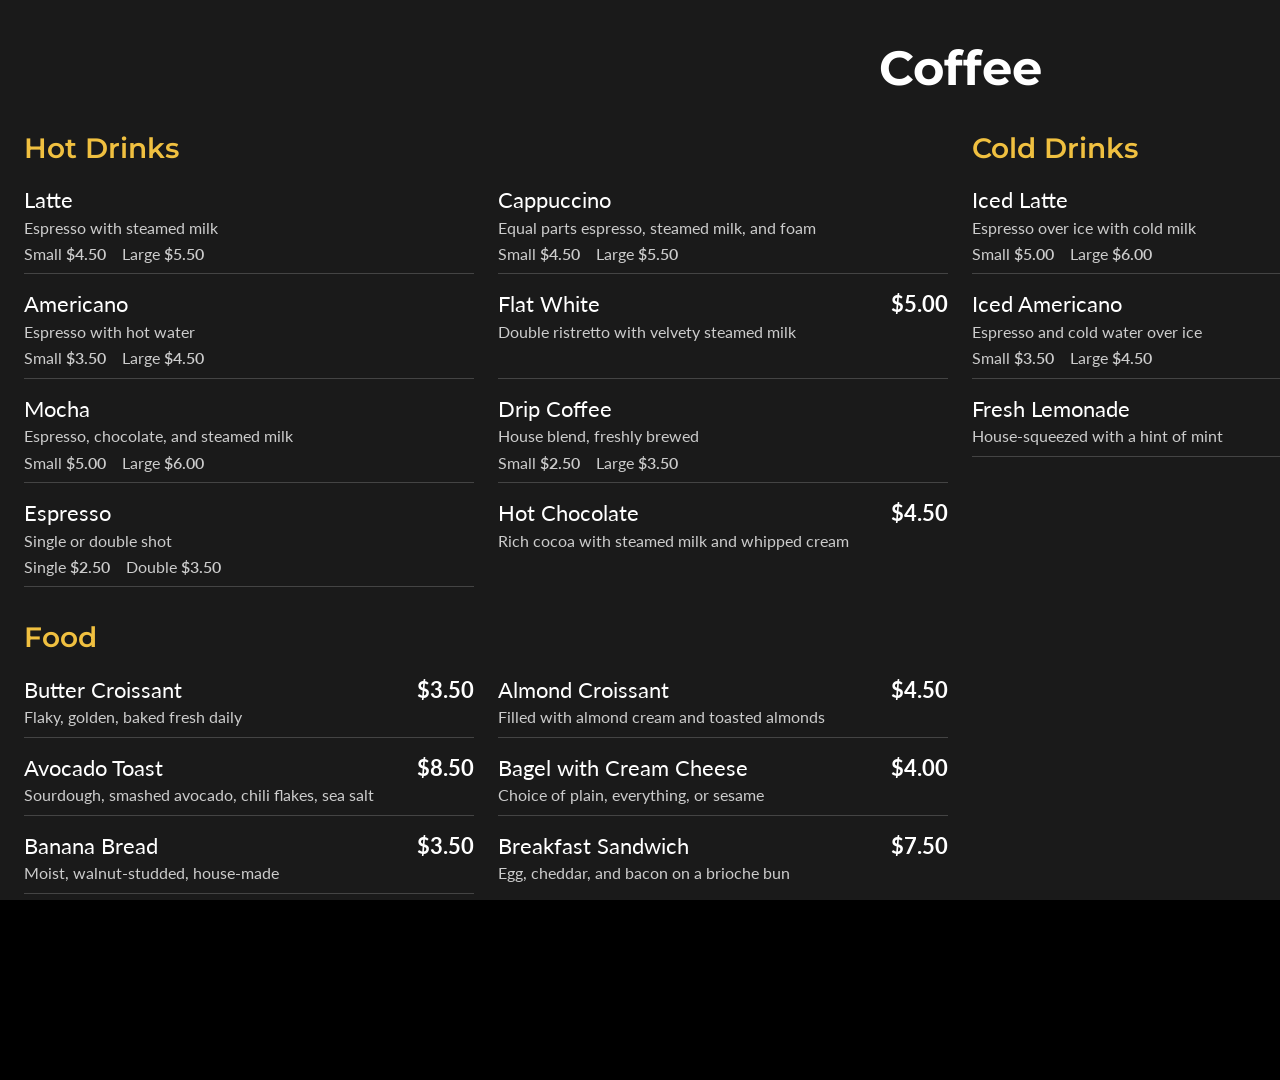
==== index.html @ 956728ae "Add digital signage menu renderer Standalone HTML/CSS/JS templating engine that renders pixel-perfec" ====
<!DOCTYPE html>
<html lang="en">
<head>
  <meta charset="UTF-8">
  <meta name="viewport" content="width=device-width, initial-scale=1.0">
  <title>Digital Signage Menu Renderer</title>
  <link rel="stylesheet" href="theme.css">
</head>
<body>
  <div id="display"></div>

  <script src="renderer.js"></script>
  <script>
    (function () {
      var target = document.getElementById('display');
      var params = new URLSearchParams(window.location.search);
      var menuUrl = params.get('menu') || 'examples/coffee.json';
      var preview = params.has('preview');

      MenuRenderer.loadFromUrl(menuUrl, target).catch(function (err) {
        target.innerHTML = '<p style="color:red;padding:40px;font-family:sans-serif;">Error loading menu: ' + err.message + '</p>';
      });

      // Dev toolbar — only shown with ?preview or ?preview=true
      if (preview) {
        var toolbar = document.createElement('div');
        toolbar.className = 'ds-toolbar';
        toolbar.innerHTML =
          '<span class="ds-toolbar__title">Dev Tools</span>' +
          '<label>Resolution ' +
            '<select id="ds-res">' +
              '<option value="1080">1080p</option>' +
              '<option value="2k">2K</option>' +
              '<option value="4k">4K</option>' +
            '</select>' +
          '</label>' +
          '<label>JSON ' +
            '<input type="file" id="ds-file" accept=".json">' +
          '</label>' +
          '<label>Example ' +
            '<select id="ds-example">' +
              '<option value="">— pick —</option>' +
              '<option value="examples/coffee.json">Coffee Shop</option>' +
              '<option value="examples/minimal.json">Minimal</option>' +
            '</select>' +
          '</label>';
        document.body.appendChild(toolbar);

        var currentData = null;

        // Re-render helper that patches resolution and renders
        function rerender(data) {
          currentData = data;
          var res = document.getElementById('ds-res').value;
          data.layout = data.layout || {};
          data.layout.resolution = res;
          MenuRenderer.render(data, target);
        }

        // Keep a copy of last-loaded data for resolution switching
        var origLoad = MenuRenderer.loadFromUrl;
        MenuRenderer.loadFromUrl = function (url, t) {
          return origLoad(url, t).then(function (data) {
            currentData = JSON.parse(JSON.stringify(data));
            return data;
          });
        };

        document.getElementById('ds-res').addEventListener('change', function () {
          if (currentData) rerender(JSON.parse(JSON.stringify(currentData)));
        });

        document.getElementById('ds-file').addEventListener('change', function (e) {
          var file = e.target.files[0];
          if (!file) return;
          var reader = new FileReader();
          reader.onload = function () {
            try {
              var data = JSON.parse(reader.result);
              rerender(data);
            } catch (err) {
              alert('Invalid JSON: ' + err.message);
            }
          };
          reader.readAsText(file);
        });

        document.getElementById('ds-example').addEventListener('change', function () {
          var url = this.value;
          if (url) MenuRenderer.loadFromUrl(url, target);
        });

        // Load initial and capture data
        MenuRenderer.loadFromUrl(menuUrl, target);
      }
    })();
  </script>
</body>
</html>
---- theme.css ----
/* Digital Signage Menu Renderer — Theme CSS
 * All visual properties are driven by CSS custom properties.
 * The renderer injects overrides from the JSON theme object at runtime.
 * To customize without JSON, override these variables in your own stylesheet.
 */

:root {
  /* Layout */
  --ds-background-color: #1a1a1a;
  --ds-x-spacer: 24px;
  --ds-y-spacer: 32px;

  /* Title */
  --ds-title-font-family: 'Montserrat', sans-serif;
  --ds-title-font-weight: 700;
  --ds-title-font-color: #ffffff;
  --ds-title-font-size: 48px;

  /* Area titles */
  --ds-area-title-font-family: 'Montserrat', sans-serif;
  --ds-area-title-font-weight: 600;
  --ds-area-title-font-color: #f0c040;
  --ds-area-title-font-size: 28px;

  /* Item names */
  --ds-item-name-font-family: 'Lato', sans-serif;
  --ds-item-name-font-weight: 400;
  --ds-item-name-font-color: #ffffff;
  --ds-item-name-font-size: 22px;

  /* Item prices */
  --ds-item-price-font-family: 'Lato', sans-serif;
  --ds-item-price-font-weight: 700;
  --ds-item-price-font-color: #ffffff;
  --ds-item-price-font-size: 22px;

  /* Variations */
  --ds-variation-font-family: 'Lato', sans-serif;
  --ds-variation-font-weight: 400;
  --ds-variation-font-color: #cccccc;
  --ds-variation-font-size: 16px;

  /* Dividers and backgrounds */
  --ds-divider-color: #444444;
  --ds-area-background: transparent;
}

/* Reset */
*, *::before, *::after {
  margin: 0;
  padding: 0;
  box-sizing: border-box;
}

html, body {
  width: 100%;
  height: 100%;
  overflow: hidden;
  background: #000;
}

/* Scaling container */
.ds-viewport {
  width: 1920px;
  height: 1080px;
  transform-origin: top left;
  overflow: hidden;
  position: relative;
  background-color: var(--ds-background-color);
}

.ds-viewport--portrait {
  width: 1080px;
  height: 1920px;
}

/* Header area: title + logo */
.ds-header {
  position: relative;
  width: 100%;
}

.ds-title {
  font-family: var(--ds-title-font-family);
  font-weight: var(--ds-title-font-weight);
  color: var(--ds-title-font-color);
  font-size: var(--ds-title-font-size);
  line-height: 1.2;
}

.ds-title--left   { text-align: left; }
.ds-title--center { text-align: center; }
.ds-title--right  { text-align: right; }

.ds-logo {
  position: absolute;
  top: 0;
}

.ds-logo--left  { left: 0; }
.ds-logo--right { right: 0; }

.ds-logo img {
  display: block;
}

/* Areas container */
.ds-areas {
  display: flex;
  flex-wrap: wrap;
}

.ds-areas--cols-1 {
  flex-direction: column;
}

.ds-areas--cols-2 {
  flex-direction: row;
}

.ds-areas--cols-2 .ds-area {
  flex: 0 0 calc(50% - var(--ds-x-spacer) / 2);
  min-width: 0;
}

/* Single area */
.ds-area {
  background: var(--ds-area-background);
  border-radius: 4px;
}

.ds-area__title {
  font-family: var(--ds-area-title-font-family);
  font-weight: var(--ds-area-title-font-weight);
  color: var(--ds-area-title-font-color);
  font-size: var(--ds-area-title-font-size);
  line-height: 1.3;
  margin-bottom: 12px;
}

/* Item grid */
.ds-items {
  display: grid;
  gap: 8px;
}

.ds-items--cols-1 { grid-template-columns: 1fr; }
.ds-items--cols-2 { grid-template-columns: 1fr 1fr; }
.ds-items--cols-3 { grid-template-columns: 1fr 1fr 1fr; }

/* Single item */
.ds-item {
  padding: 8px 0;
  border-bottom: 1px solid var(--ds-divider-color);
}

.ds-item:last-child {
  border-bottom: none;
}

.ds-item__row {
  display: flex;
  justify-content: space-between;
  align-items: baseline;
  gap: 16px;
}

.ds-item__name {
  font-family: var(--ds-item-name-font-family);
  font-weight: var(--ds-item-name-font-weight);
  color: var(--ds-item-name-font-color);
  font-size: var(--ds-item-name-font-size);
  line-height: 1.3;
}

.ds-item__price {
  font-family: var(--ds-item-price-font-family);
  font-weight: var(--ds-item-price-font-weight);
  color: var(--ds-item-price-font-color);
  font-size: var(--ds-item-price-font-size);
  line-height: 1.3;
  white-space: nowrap;
  flex-shrink: 0;
}

.ds-item__description {
  font-family: var(--ds-variation-font-family);
  font-weight: var(--ds-variation-font-weight);
  color: var(--ds-variation-font-color);
  font-size: var(--ds-variation-font-size);
  line-height: 1.4;
  margin-top: 2px;
}

/* Variations */
.ds-variations {
  list-style: none;
  margin-top: 4px;
  display: flex;
  flex-wrap: wrap;
  gap: 4px 16px;
}

.ds-variation {
  font-family: var(--ds-variation-font-family);
  font-weight: var(--ds-variation-font-weight);
  color: var(--ds-variation-font-color);
  font-size: var(--ds-variation-font-size);
  line-height: 1.4;
}

.ds-variation__name {
  margin-right: 4px;
}

.ds-variation__price {
  font-weight: 600;
}

/* Dev toolbar */
.ds-toolbar {
  position: fixed;
  bottom: 0;
  left: 0;
  right: 0;
  background: rgba(0, 0, 0, 0.85);
  color: #ccc;
  padding: 8px 16px;
  display: flex;
  align-items: center;
  gap: 16px;
  font-family: system-ui, sans-serif;
  font-size: 13px;
  z-index: 10000;
  border-top: 1px solid #333;
}

.ds-toolbar label {
  display: flex;
  align-items: center;
  gap: 6px;
}

.ds-toolbar select,
.ds-toolbar input[type="file"] {
  background: #222;
  color: #eee;
  border: 1px solid #555;
  padding: 4px 8px;
  border-radius: 4px;
  font-size: 13px;
}

.ds-toolbar__title {
  font-weight: 600;
  color: #fff;
  margin-right: 8px;
}
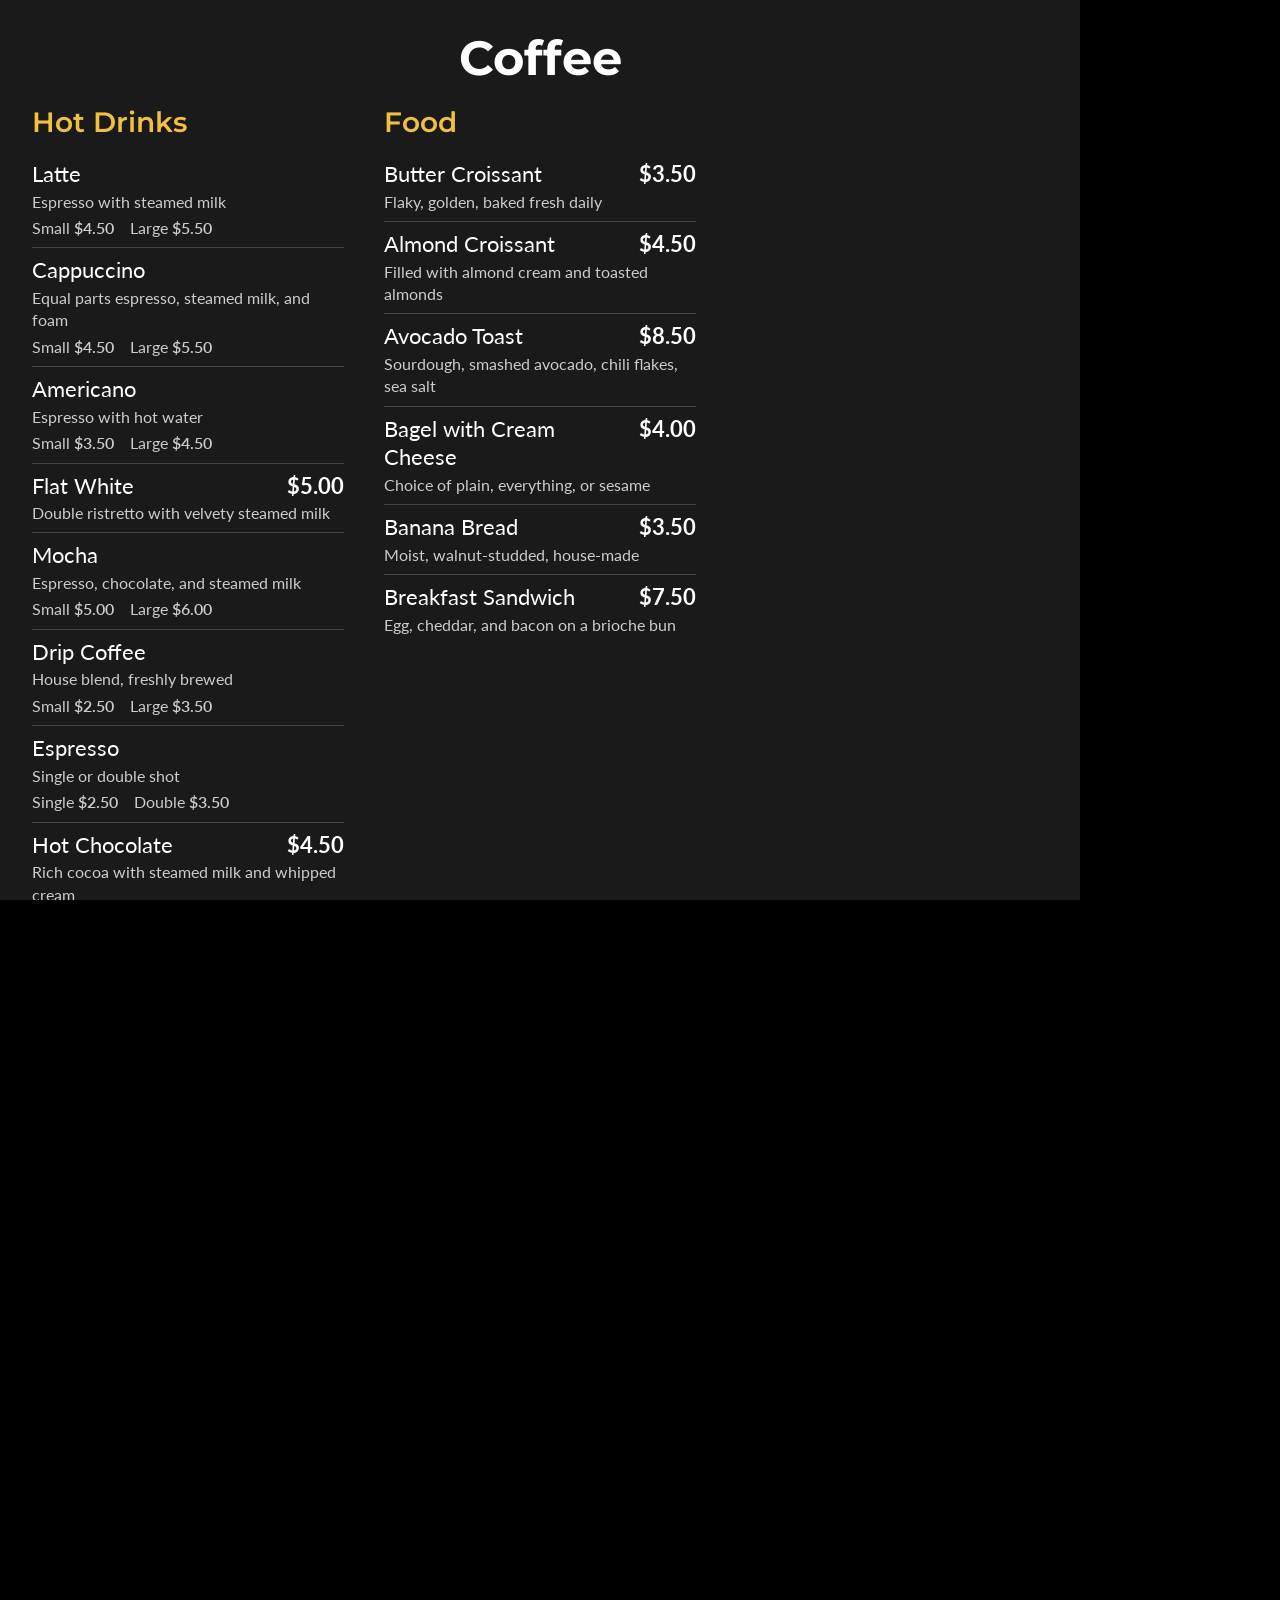
==== commit 6a50175c: "Add layout system with padding, gutter, nested areas, and preview mode - viewport_padding, area_gap," ====
--- a/index.html
+++ b/index.html
@@ -17,11 +17,18 @@
       var menuUrl = params.get('menu') || 'examples/coffee.json';
       var preview = params.has('preview');
 
+      function patchPreviewMode(data) {
+        if (preview) {
+          data.layout = data.layout || {};
+          data.layout.mode = 'preview';
+        }
+        return data;
+      }
+
       MenuRenderer.loadFromUrl(menuUrl, target).catch(function (err) {
         target.innerHTML = '<p style="color:red;padding:40px;font-family:sans-serif;">Error loading menu: ' + err.message + '</p>';
       });
 
-      // Dev toolbar — only shown with ?preview or ?preview=true
       if (preview) {
         var toolbar = document.createElement('div');
         toolbar.className = 'ds-toolbar';
@@ -48,19 +55,20 @@
 
         var currentData = null;
 
-        // Re-render helper that patches resolution and renders
         function rerender(data) {
           currentData = data;
           var res = document.getElementById('ds-res').value;
           data.layout = data.layout || {};
           data.layout.resolution = res;
+          data.layout.mode = 'preview';
           MenuRenderer.render(data, target);
         }
 
-        // Keep a copy of last-loaded data for resolution switching
         var origLoad = MenuRenderer.loadFromUrl;
         MenuRenderer.loadFromUrl = function (url, t) {
           return origLoad(url, t).then(function (data) {
+            patchPreviewMode(data);
+            MenuRenderer.render(data, t);
             currentData = JSON.parse(JSON.stringify(data));
             return data;
           });
@@ -79,7 +87,7 @@
               var data = JSON.parse(reader.result);
               rerender(data);
             } catch (err) {
-              alert('Invalid JSON: ' + err.message);
+              console.error('Invalid JSON:', err.message);
             }
           };
           reader.readAsText(file);
@@ -90,7 +98,6 @@
           if (url) MenuRenderer.loadFromUrl(url, target);
         });
 
-        // Load initial and capture data
         MenuRenderer.loadFromUrl(menuUrl, target);
       }
     })();
--- a/theme.css
+++ b/theme.css
@@ -5,10 +5,20 @@
  */
 
 :root {
-  /* Layout */
+  /* Layout (legacy) */
   --ds-background-color: #1a1a1a;
   --ds-x-spacer: 24px;
   --ds-y-spacer: 32px;
+
+  /* Viewport padding */
+  --ds-viewport-padding-top: 32px;
+  --ds-viewport-padding-right: 24px;
+  --ds-viewport-padding-bottom: 32px;
+  --ds-viewport-padding-left: 24px;
+
+  /* Container spacing */
+  --ds-container-gutter: 24px;
+  --ds-area-gap: 32px;
 
   /* Title */
   --ds-title-font-family: 'Montserrat', sans-serif;
@@ -104,23 +114,9 @@
   display: block;
 }
 
-/* Areas container */
+/* Areas container — rendered as CSS grid by renderer.js */
 .ds-areas {
-  display: flex;
-  flex-wrap: wrap;
-}
-
-.ds-areas--cols-1 {
-  flex-direction: column;
-}
-
-.ds-areas--cols-2 {
-  flex-direction: row;
-}
-
-.ds-areas--cols-2 .ds-area {
-  flex: 0 0 calc(50% - var(--ds-x-spacer) / 2);
-  min-width: 0;
+  display: grid;
 }
 
 /* Single area */
@@ -138,10 +134,15 @@
   margin-bottom: 12px;
 }
 
+/* Area group — nested sub-areas container */
+.ds-area-group__grid {
+  display: grid;
+}
+
 /* Item grid */
 .ds-items {
   display: grid;
-  gap: 8px;
+  gap: 0;
 }
 
 .ds-items--cols-1 { grid-template-columns: 1fr; }
@@ -150,7 +151,6 @@
 
 /* Single item */
 .ds-item {
-  padding: 8px 0;
   border-bottom: 1px solid var(--ds-divider-color);
 }
 
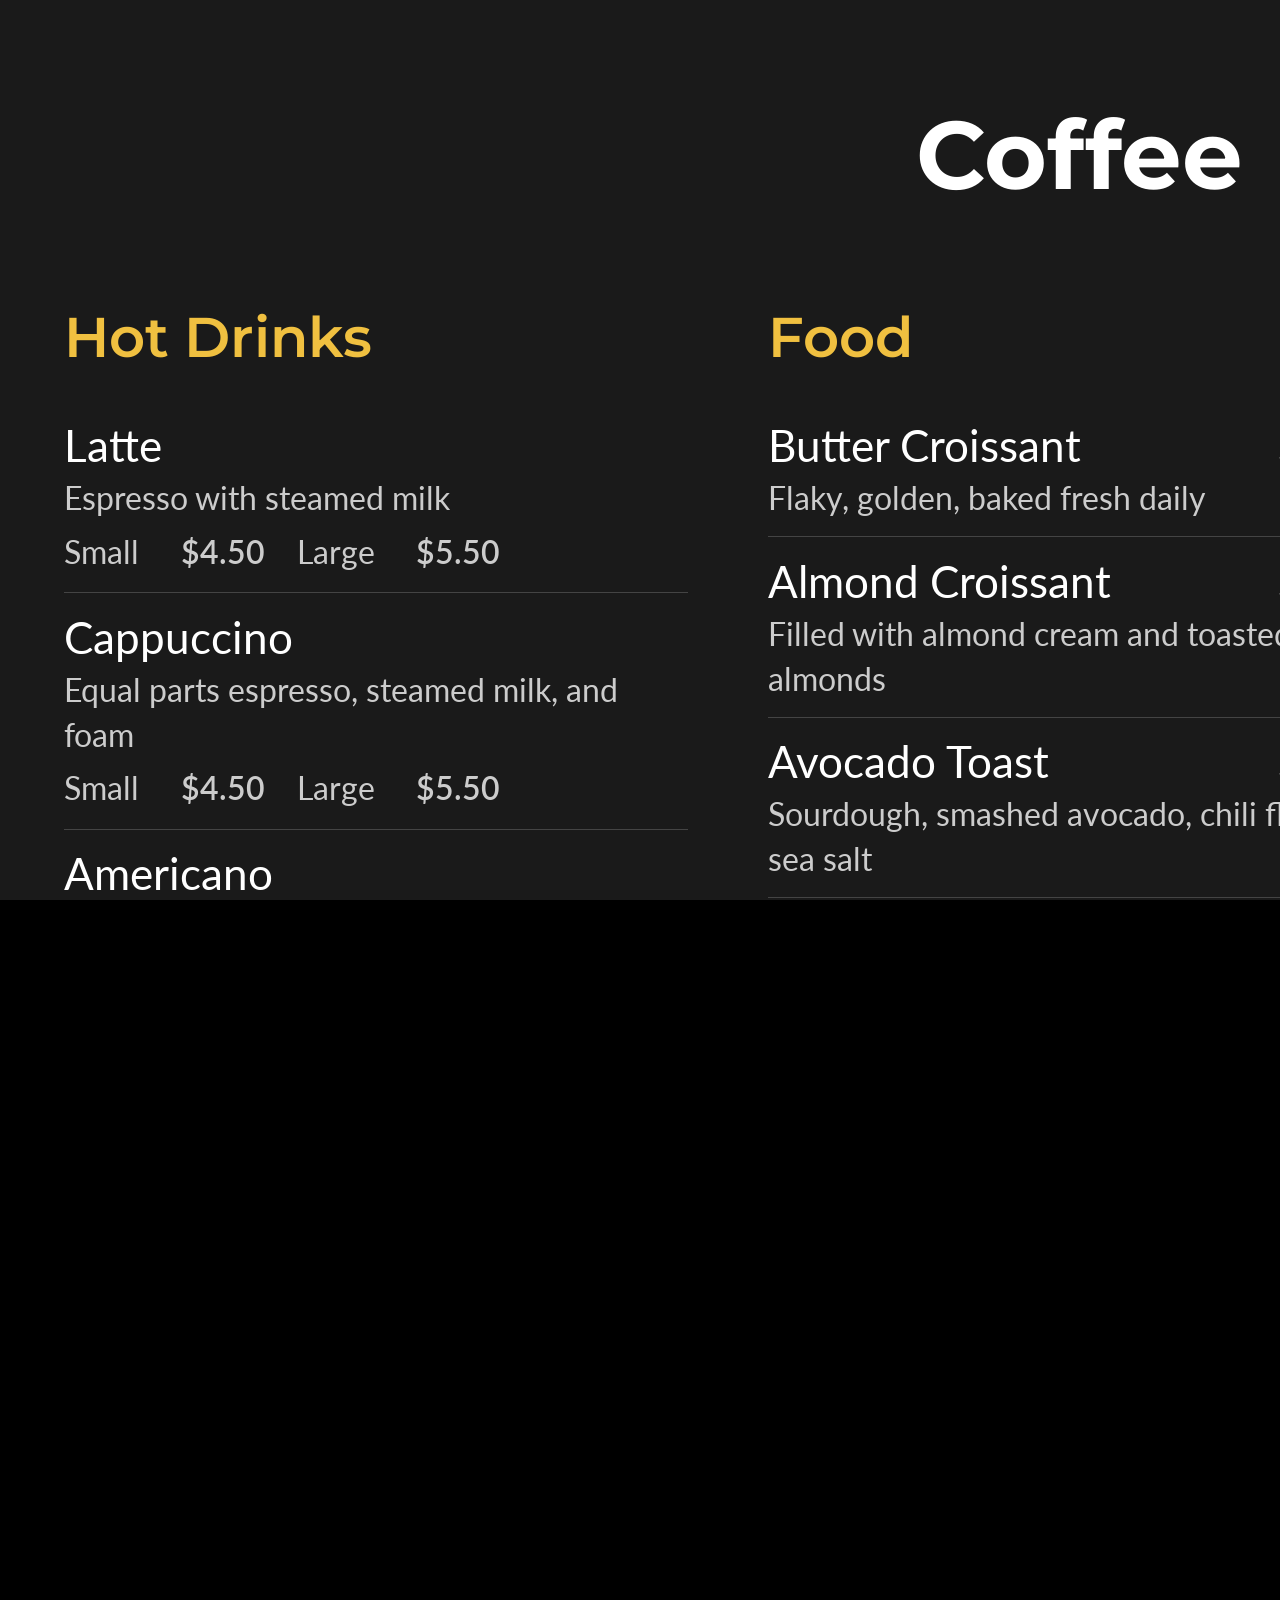
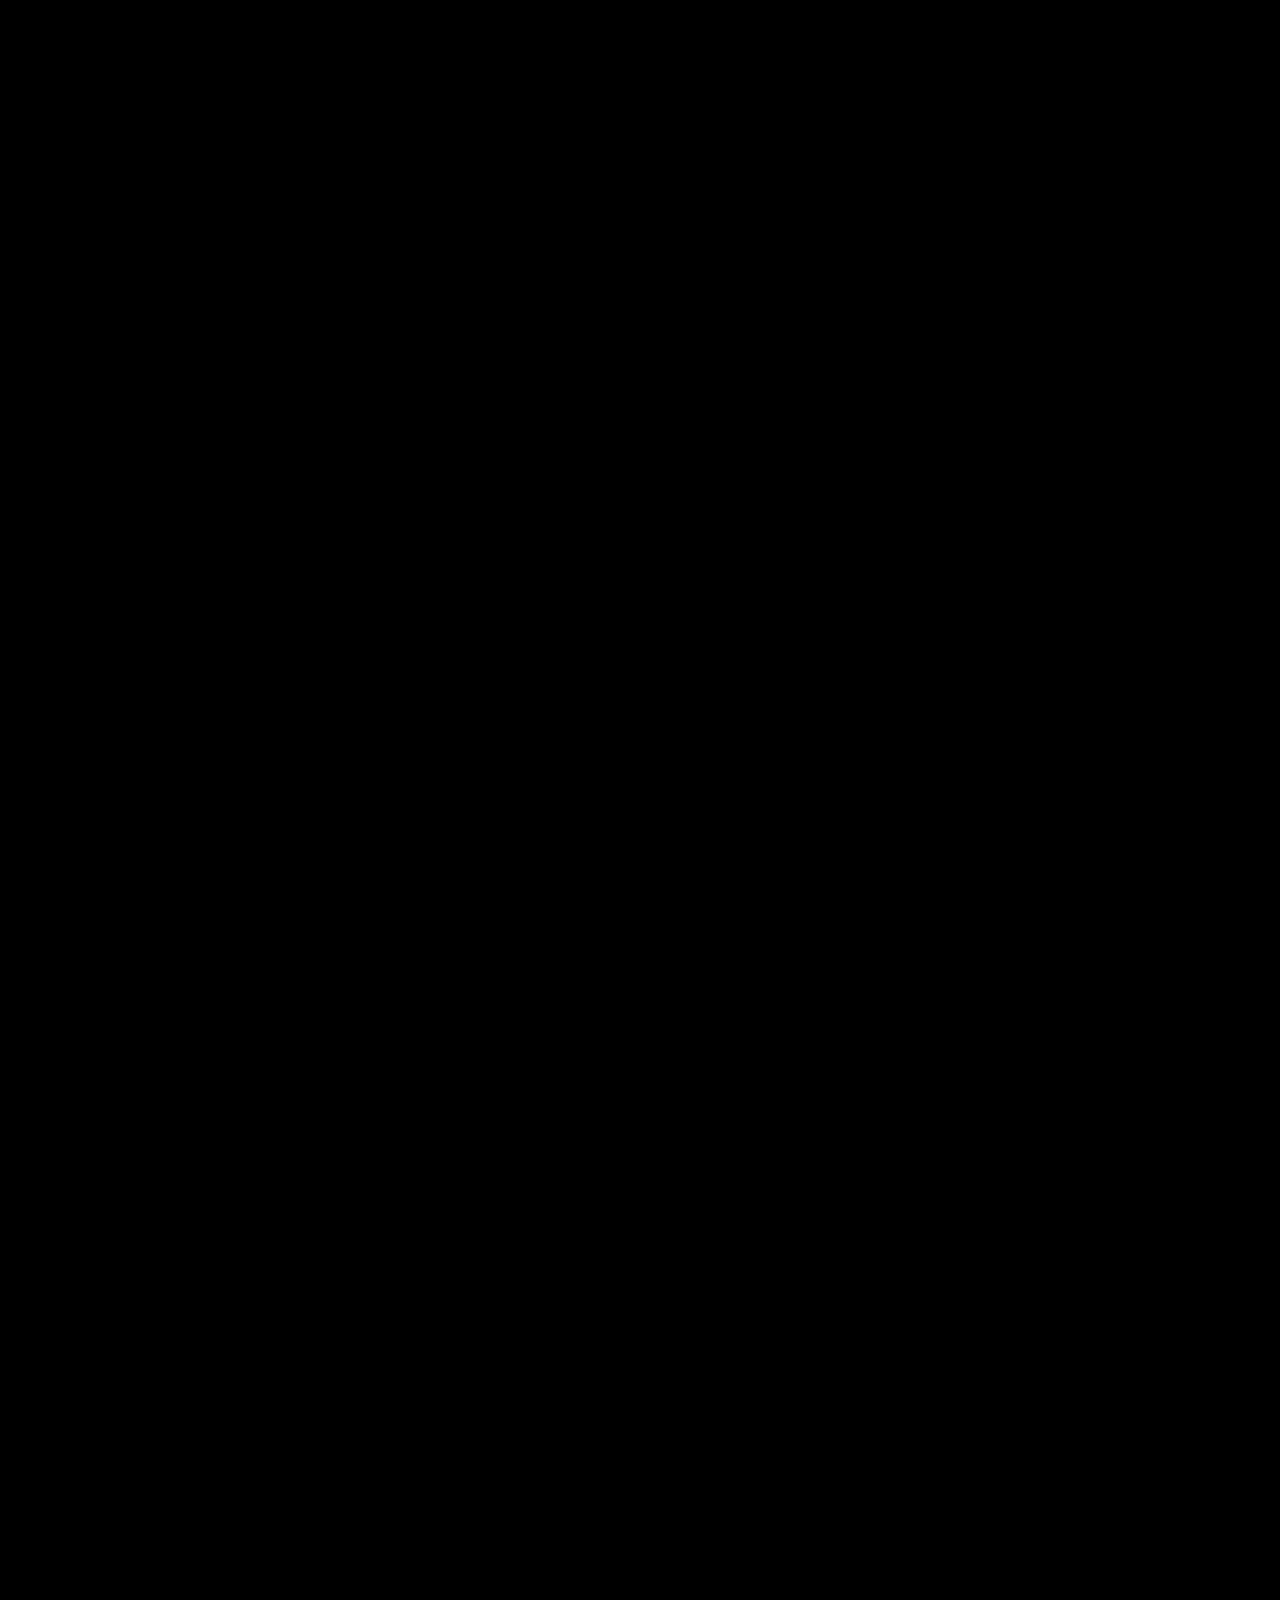
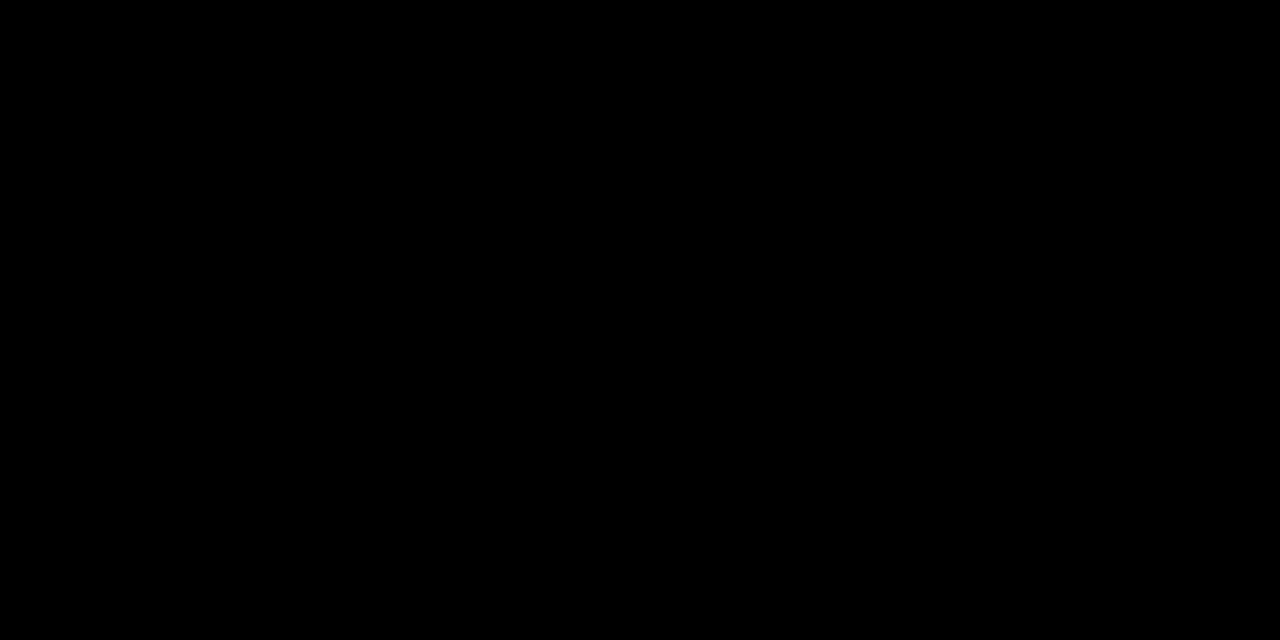
==== commit bb024f0c: "Theme/layout overhaul: presets, palette, type/spacing scales, refs Reference system: - Color, spacin" ====
--- a/index.html
+++ b/index.html
@@ -9,6 +9,24 @@
 <body>
   <div id="display"></div>
 
+  <!-- Editor panel (hidden until toggled) -->
+  <div id="ds-editor-wrapper" class="ds-editor-wrapper">
+    <div class="ds-editor">
+      <div class="ds-editor__header">
+        <span>JSON Editor</span>
+        <button id="ds-editor-copy">Copy</button>
+      </div>
+      <textarea id="ds-editor-textarea" class="ds-editor__textarea" spellcheck="false"></textarea>
+      <div id="ds-editor-error" class="ds-editor__error"></div>
+    </div>
+    <div id="ds-editor-preview" class="ds-editor__preview"></div>
+  </div>
+
+  <!-- Validation panel (hidden until toggled) -->
+  <div id="ds-validation-panel" class="ds-validation-panel">
+    <ul id="ds-validation-list" class="ds-validation-panel__list"></ul>
+  </div>
+
   <script src="renderer.js"></script>
   <script>
     (function () {
@@ -25,81 +43,270 @@
         return data;
       }
 
-      MenuRenderer.loadFromUrl(menuUrl, target).catch(function (err) {
-        target.innerHTML = '<p style="color:red;padding:40px;font-family:sans-serif;">Error loading menu: ' + err.message + '</p>';
-      });
-
-      if (preview) {
-        var toolbar = document.createElement('div');
-        toolbar.className = 'ds-toolbar';
-        toolbar.innerHTML =
-          '<span class="ds-toolbar__title">Dev Tools</span>' +
-          '<label>Resolution ' +
-            '<select id="ds-res">' +
-              '<option value="1080">1080p</option>' +
-              '<option value="2k">2K</option>' +
-              '<option value="4k">4K</option>' +
-            '</select>' +
-          '</label>' +
-          '<label>JSON ' +
-            '<input type="file" id="ds-file" accept=".json">' +
-          '</label>' +
-          '<label>Example ' +
-            '<select id="ds-example">' +
-              '<option value="">— pick —</option>' +
-              '<option value="examples/coffee.json">Coffee Shop</option>' +
-              '<option value="examples/minimal.json">Minimal</option>' +
-            '</select>' +
-          '</label>';
-        document.body.appendChild(toolbar);
-
-        var currentData = null;
-
-        function rerender(data) {
-          currentData = data;
-          var res = document.getElementById('ds-res').value;
-          data.layout = data.layout || {};
-          data.layout.resolution = res;
-          data.layout.mode = 'preview';
-          MenuRenderer.render(data, target);
-        }
-
-        var origLoad = MenuRenderer.loadFromUrl;
-        MenuRenderer.loadFromUrl = function (url, t) {
-          return origLoad(url, t).then(function (data) {
-            patchPreviewMode(data);
-            MenuRenderer.render(data, t);
+      if (!preview) {
+        MenuRenderer.loadFromUrl(menuUrl, target).catch(function (err) {
+          target.innerHTML = '<p style="color:red;padding:40px;font-family:sans-serif;">Error loading menu: ' + err.message + '</p>';
+        });
+        return;
+      }
+
+      // ── Dev mode ────────────────────────────────────────────────────
+
+      var currentData = null;
+      var editorOpen = false;
+      var gridActive = false;
+      var validationOpen = false;
+
+      var editorWrapper = document.getElementById('ds-editor-wrapper');
+      var editorPreview = document.getElementById('ds-editor-preview');
+      var editorTextarea = document.getElementById('ds-editor-textarea');
+      var editorError = document.getElementById('ds-editor-error');
+      var validationPanel = document.getElementById('ds-validation-panel');
+      var validationList = document.getElementById('ds-validation-list');
+
+      // Build toolbar
+      var toolbar = document.createElement('div');
+      toolbar.className = 'ds-toolbar';
+      toolbar.innerHTML =
+        '<span class="ds-toolbar__title">Dev Tools</span>' +
+        '<div id="ds-indicator" class="ds-toolbar__indicator">' +
+          '<span id="ds-dot" class="ds-toolbar__dot ds-toolbar__dot--valid"></span>' +
+          '<span id="ds-indicator-label" class="ds-toolbar__indicator-label">Valid</span>' +
+        '</div>' +
+        '<label>Resolution ' +
+          '<select id="ds-res">' +
+            '<option value="1080">1080p</option>' +
+            '<option value="2k">2K</option>' +
+            '<option value="4k">4K</option>' +
+          '</select>' +
+        '</label>' +
+        '<button id="ds-grid-btn">Grid</button>' +
+        '<button id="ds-edit-btn">Edit</button>' +
+        '<label>JSON ' +
+          '<input type="file" id="ds-file" accept=".json">' +
+        '</label>' +
+        '<label>Example ' +
+          '<select id="ds-example">' +
+            '<option value="">— pick —</option>' +
+            '<option value="examples/coffee.json">Coffee Shop</option>' +
+            '<option value="examples/minimal.json">Minimal</option>' +
+            '<option value="examples/cafe.json">Cafe</option>' +
+            '<option value="examples/bakery.json">Bakery</option>' +
+            '<option value="examples/surf-shop.json">Surf Shop</option>' +
+            '<option value="examples/server-status.json">Server Status</option>' +
+            '<option value="examples/themed.json">Themed</option>' +
+          '</select>' +
+        '</label>';
+      document.body.appendChild(toolbar);
+
+      // ── Rendering ─────────────────────────────────────────────────
+
+      function getRenderTarget() {
+        return editorOpen ? editorPreview : target;
+      }
+
+      function rerender(data) {
+        currentData = data;
+        var clone = JSON.parse(JSON.stringify(data));
+        clone.layout = clone.layout || {};
+        clone.layout.resolution = document.getElementById('ds-res').value;
+        clone.layout.mode = 'preview';
+        MenuRenderer.render(clone, getRenderTarget());
+        updateValidation();
+        if (gridActive) applyGrid();
+      }
+
+      function loadAndRender(url) {
+        fetch(url)
+          .then(function (res) { return res.json(); })
+          .then(function (data) {
             currentData = JSON.parse(JSON.stringify(data));
-            return data;
+            updateEditorContent();
+            rerender(currentData);
+          })
+          .catch(function (err) {
+            var t = getRenderTarget();
+            t.innerHTML = '<p style="color:red;padding:40px;font-family:sans-serif;">Error: ' + err.message + '</p>';
           });
+      }
+
+      // ── Validation UI ─────────────────────────────────────────────
+
+      function updateValidation() {
+        var result = MenuRenderer.lastValidation;
+        if (!result) return;
+
+        var dot = document.getElementById('ds-dot');
+        var label = document.getElementById('ds-indicator-label');
+        var total = result.errors.length + result.warnings.length;
+
+        dot.className = 'ds-toolbar__dot';
+        if (result.errors.length > 0) {
+          dot.classList.add('ds-toolbar__dot--error');
+          label.textContent = result.errors.length + ' error' + (result.errors.length > 1 ? 's' : '');
+        } else if (result.warnings.length > 0) {
+          dot.classList.add('ds-toolbar__dot--warning');
+          label.textContent = result.warnings.length + ' warning' + (result.warnings.length > 1 ? 's' : '');
+        } else {
+          dot.classList.add('ds-toolbar__dot--valid');
+          label.textContent = 'Valid';
+        }
+
+        // Build panel content
+        validationList.innerHTML = '';
+        if (total === 0) {
+          validationList.innerHTML = '<li class="ds-validation-panel__empty">No errors or warnings</li>';
+          return;
+        }
+        result.errors.forEach(function (e) {
+          var li = document.createElement('li');
+          li.className = 'ds-validation-panel__item ds-validation-panel__item--error';
+          li.innerHTML = '<span class="ds-validation-panel__path">' + escapeHtml(e.path) + '</span>' +
+            '<span class="ds-validation-panel__msg">' + escapeHtml(e.message) + '</span>';
+          validationList.appendChild(li);
+        });
+        result.warnings.forEach(function (w) {
+          var li = document.createElement('li');
+          li.className = 'ds-validation-panel__item ds-validation-panel__item--warning';
+          li.innerHTML = '<span class="ds-validation-panel__path">' + escapeHtml(w.path) + '</span>' +
+            '<span class="ds-validation-panel__msg">' + escapeHtml(w.message) + '</span>';
+          validationList.appendChild(li);
+        });
+      }
+
+      document.getElementById('ds-indicator').addEventListener('click', function () {
+        validationOpen = !validationOpen;
+        validationPanel.classList.toggle('open', validationOpen);
+      });
+
+      // ── Grid overlay ──────────────────────────────────────────────
+
+      function applyGrid() {
+        var vp = (getRenderTarget()).querySelector('.ds-viewport');
+        if (vp) vp.classList.add('ds-debug-grid');
+      }
+
+      function removeGrid() {
+        var vp = (getRenderTarget()).querySelector('.ds-viewport');
+        if (vp) vp.classList.remove('ds-debug-grid');
+      }
+
+      document.getElementById('ds-grid-btn').addEventListener('click', function () {
+        gridActive = !gridActive;
+        this.classList.toggle('active', gridActive);
+        if (gridActive) {
+          applyGrid();
+        } else {
+          removeGrid();
+        }
+      });
+
+      // ── Editor panel ──────────────────────────────────────────────
+
+      function updateEditorContent() {
+        if (currentData) {
+          editorTextarea.value = JSON.stringify(currentData, null, 2);
+          editorError.classList.remove('visible');
+          editorError.textContent = '';
+        }
+      }
+
+      function toggleEditor() {
+        editorOpen = !editorOpen;
+        document.getElementById('ds-edit-btn').classList.toggle('active', editorOpen);
+
+        if (editorOpen) {
+          editorWrapper.classList.add('open');
+          target.style.display = 'none';
+          updateEditorContent();
+          if (currentData) rerender(currentData);
+        } else {
+          editorWrapper.classList.remove('open');
+          target.style.display = '';
+          if (currentData) rerender(currentData);
+        }
+      }
+
+      document.getElementById('ds-edit-btn').addEventListener('click', toggleEditor);
+
+      // Copy button
+      document.getElementById('ds-editor-copy').addEventListener('click', function () {
+        navigator.clipboard.writeText(editorTextarea.value).then(function () {
+          var btn = document.getElementById('ds-editor-copy');
+          btn.textContent = 'Copied';
+          setTimeout(function () { btn.textContent = 'Copy'; }, 1500);
+        });
+      });
+
+      // Live edit with debounce
+      var editTimer;
+      editorTextarea.addEventListener('input', function () {
+        clearTimeout(editTimer);
+        editTimer = setTimeout(function () {
+          var text = editorTextarea.value;
+          try {
+            var data = JSON.parse(text);
+            editorError.classList.remove('visible');
+            editorError.textContent = '';
+            currentData = JSON.parse(JSON.stringify(data));
+            rerender(currentData);
+          } catch (err) {
+            editorError.textContent = err.message;
+            editorError.classList.add('visible');
+          }
+        }, 500);
+      });
+
+      // Tab key inserts spaces
+      editorTextarea.addEventListener('keydown', function (e) {
+        if (e.key === 'Tab') {
+          e.preventDefault();
+          var start = this.selectionStart;
+          var end = this.selectionEnd;
+          this.value = this.value.substring(0, start) + '  ' + this.value.substring(end);
+          this.selectionStart = this.selectionEnd = start + 2;
+        }
+      });
+
+      // ── Toolbar controls ──────────────────────────────────────────
+
+      document.getElementById('ds-res').addEventListener('change', function () {
+        if (currentData) rerender(JSON.parse(JSON.stringify(currentData)));
+      });
+
+      document.getElementById('ds-file').addEventListener('change', function (e) {
+        var file = e.target.files[0];
+        if (!file) return;
+        var reader = new FileReader();
+        reader.onload = function () {
+          try {
+            var data = JSON.parse(reader.result);
+            currentData = JSON.parse(JSON.stringify(data));
+            updateEditorContent();
+            rerender(currentData);
+          } catch (err) {
+            console.error('Invalid JSON:', err.message);
+          }
         };
-
-        document.getElementById('ds-res').addEventListener('change', function () {
-          if (currentData) rerender(JSON.parse(JSON.stringify(currentData)));
-        });
-
-        document.getElementById('ds-file').addEventListener('change', function (e) {
-          var file = e.target.files[0];
-          if (!file) return;
-          var reader = new FileReader();
-          reader.onload = function () {
-            try {
-              var data = JSON.parse(reader.result);
-              rerender(data);
-            } catch (err) {
-              console.error('Invalid JSON:', err.message);
-            }
-          };
-          reader.readAsText(file);
-        });
-
-        document.getElementById('ds-example').addEventListener('change', function () {
-          var url = this.value;
-          if (url) MenuRenderer.loadFromUrl(url, target);
-        });
-
-        MenuRenderer.loadFromUrl(menuUrl, target);
-      }
+        reader.readAsText(file);
+      });
+
+      document.getElementById('ds-example').addEventListener('change', function () {
+        var url = this.value;
+        if (url) loadAndRender(url);
+      });
+
+      // ── Utility ───────────────────────────────────────────────────
+
+      function escapeHtml(str) {
+        var div = document.createElement('div');
+        div.textContent = str;
+        return div.innerHTML;
+      }
+
+      // ── Initial load ──────────────────────────────────────────────
+
+      loadAndRender(menuUrl);
     })();
   </script>
 </body>
--- a/theme.css
+++ b/theme.css
@@ -5,50 +5,32 @@
  */
 
 :root {
-  /* Layout (legacy) */
+  /* Layout — CSS fallbacks; renderer overrides these with computed px values */
   --ds-background-color: #1a1a1a;
-  --ds-x-spacer: 24px;
-  --ds-y-spacer: 32px;
-
-  /* Viewport padding */
-  --ds-viewport-padding-top: 32px;
-  --ds-viewport-padding-right: 24px;
-  --ds-viewport-padding-bottom: 32px;
-  --ds-viewport-padding-left: 24px;
-
-  /* Container spacing */
-  --ds-container-gutter: 24px;
-  --ds-area-gap: 32px;
-
-  /* Title */
-  --ds-title-font-family: 'Montserrat', sans-serif;
-  --ds-title-font-weight: 700;
-  --ds-title-font-color: #ffffff;
-  --ds-title-font-size: 48px;
 
   /* Area titles */
   --ds-area-title-font-family: 'Montserrat', sans-serif;
   --ds-area-title-font-weight: 600;
   --ds-area-title-font-color: #f0c040;
-  --ds-area-title-font-size: 28px;
+  --ds-area-title-font-size: 1.75em;
 
   /* Item names */
   --ds-item-name-font-family: 'Lato', sans-serif;
   --ds-item-name-font-weight: 400;
   --ds-item-name-font-color: #ffffff;
-  --ds-item-name-font-size: 22px;
+  --ds-item-name-font-size: 1.375em;
 
   /* Item prices */
   --ds-item-price-font-family: 'Lato', sans-serif;
   --ds-item-price-font-weight: 700;
   --ds-item-price-font-color: #ffffff;
-  --ds-item-price-font-size: 22px;
+  --ds-item-price-font-size: 1.375em;
 
   /* Variations */
   --ds-variation-font-family: 'Lato', sans-serif;
   --ds-variation-font-weight: 400;
   --ds-variation-font-color: #cccccc;
-  --ds-variation-font-size: 16px;
+  --ds-variation-font-size: 1em;
 
   /* Dividers and backgrounds */
   --ds-divider-color: #444444;
@@ -69,48 +51,38 @@
   background: #000;
 }
 
-/* Scaling container */
+/* Viewport container — dimensions set by renderer.js based on resolution */
 .ds-viewport {
-  width: 1920px;
-  height: 1080px;
   transform-origin: top left;
   overflow: hidden;
   position: relative;
   background-color: var(--ds-background-color);
 }
 
-.ds-viewport--portrait {
-  width: 1080px;
-  height: 1920px;
-}
-
-/* Header area: title + logo */
-.ds-header {
-  position: relative;
+/* Header region — 3-column flex layout */
+.ds-header-region {
+  display: flex;
   width: 100%;
-}
-
-.ds-title {
-  font-family: var(--ds-title-font-family);
-  font-weight: var(--ds-title-font-weight);
-  color: var(--ds-title-font-color);
-  font-size: var(--ds-title-font-size);
+  box-sizing: border-box;
+}
+
+.ds-header-col {
+  display: flex;
+  flex-direction: column;
+  flex: 1;
+  gap: 0.25em;
+}
+
+.ds-header-col--left   { align-items: flex-start;  justify-content: center; }
+.ds-header-col--center { align-items: center;       justify-content: center; }
+.ds-header-col--right  { align-items: flex-end;     justify-content: center; }
+
+.ds-header-text {
   line-height: 1.2;
-}
-
-.ds-title--left   { text-align: left; }
-.ds-title--center { text-align: center; }
-.ds-title--right  { text-align: right; }
-
-.ds-logo {
-  position: absolute;
-  top: 0;
-}
-
-.ds-logo--left  { left: 0; }
-.ds-logo--right { right: 0; }
-
-.ds-logo img {
+  color: #ffffff;
+}
+
+.ds-header-logo {
   display: block;
 }
 
@@ -131,7 +103,7 @@
   color: var(--ds-area-title-font-color);
   font-size: var(--ds-area-title-font-size);
   line-height: 1.3;
-  margin-bottom: 12px;
+  margin-bottom: 0.5em;
 }
 
 /* Area group — nested sub-areas container */
@@ -192,29 +164,54 @@
   margin-top: 2px;
 }
 
-/* Variations */
+/* Variations — rendered as rows with name left, price right */
 .ds-variations {
-  list-style: none;
-  margin-top: 4px;
-  display: flex;
-  flex-wrap: wrap;
-  gap: 4px 16px;
+  margin-top: 0.15em;
 }
 
 .ds-variation {
+  display: flex;
+  justify-content: space-between;
+  align-items: baseline;
+  gap: 1em;
   font-family: var(--ds-variation-font-family);
   font-weight: var(--ds-variation-font-weight);
   color: var(--ds-variation-font-color);
   font-size: var(--ds-variation-font-size);
-  line-height: 1.4;
+  line-height: 1.6;
 }
 
 .ds-variation__name {
-  margin-right: 4px;
+  flex: 1;
 }
 
 .ds-variation__price {
   font-weight: 600;
+  white-space: nowrap;
+  flex-shrink: 0;
+}
+
+/* Inline variation mode — compact horizontal layout */
+.ds-variations--inline {
+  display: flex;
+  flex-wrap: wrap;
+  gap: 0.1em 1em;
+}
+
+.ds-variations--inline .ds-variation {
+  flex: 0 0 auto;
+}
+
+.ds-variations--inline .ds-variation__name {
+  flex: none;
+  margin-right: 0.3em;
+}
+
+/* Highlight — used by editor hover-to-preview */
+.ds-highlight {
+  outline: 3px solid rgba(66, 165, 245, 0.8) !important;
+  outline-offset: 2px;
+  background: rgba(66, 165, 245, 0.08) !important;
 }
 
 /* Dev toolbar */
@@ -256,3 +253,232 @@
   color: #fff;
   margin-right: 8px;
 }
+
+.ds-toolbar button {
+  background: #333;
+  color: #ccc;
+  border: 1px solid #555;
+  padding: 4px 10px;
+  border-radius: 4px;
+  font-size: 13px;
+  cursor: pointer;
+}
+
+.ds-toolbar button:hover {
+  background: #444;
+}
+
+.ds-toolbar button.active {
+  background: #0066cc;
+  color: #fff;
+  border-color: #0088ff;
+}
+
+/* Validation indicator */
+.ds-toolbar__indicator {
+  display: inline-flex;
+  align-items: center;
+  gap: 6px;
+  cursor: pointer;
+  padding: 4px 8px;
+  border-radius: 4px;
+}
+
+.ds-toolbar__indicator:hover {
+  background: rgba(255, 255, 255, 0.1);
+}
+
+.ds-toolbar__dot {
+  width: 10px;
+  height: 10px;
+  border-radius: 50%;
+  display: inline-block;
+}
+
+.ds-toolbar__dot--valid   { background: #4caf50; }
+.ds-toolbar__dot--warning { background: #ff9800; }
+.ds-toolbar__dot--error   { background: #f44336; }
+
+.ds-toolbar__indicator-label {
+  font-size: 12px;
+}
+
+/* Validation panel */
+.ds-validation-panel {
+  position: fixed;
+  bottom: 38px;
+  left: 0;
+  right: 0;
+  max-height: 240px;
+  overflow-y: auto;
+  background: rgba(0, 0, 0, 0.92);
+  border-top: 1px solid #333;
+  font-family: 'SF Mono', 'Consolas', 'Monaco', monospace;
+  font-size: 12px;
+  z-index: 10001;
+  display: none;
+}
+
+.ds-validation-panel.open {
+  display: block;
+}
+
+.ds-validation-panel__list {
+  list-style: none;
+  padding: 8px 16px;
+}
+
+.ds-validation-panel__item {
+  padding: 3px 0;
+  display: flex;
+  gap: 8px;
+}
+
+.ds-validation-panel__path {
+  color: #82aaff;
+  flex-shrink: 0;
+}
+
+.ds-validation-panel__msg {
+  color: #ccc;
+}
+
+.ds-validation-panel__item--error .ds-validation-panel__msg {
+  color: #ff8a80;
+}
+
+.ds-validation-panel__item--warning .ds-validation-panel__msg {
+  color: #ffe082;
+}
+
+.ds-validation-panel__empty {
+  padding: 12px 16px;
+  color: #4caf50;
+}
+
+/* Debug grid overlay */
+.ds-debug-grid .ds-areas {
+  outline: 2px dashed rgba(66, 165, 245, 0.5);
+  outline-offset: -2px;
+}
+
+.ds-debug-grid .ds-area {
+  outline: 1px solid rgba(76, 175, 80, 0.5);
+  outline-offset: -1px;
+  position: relative;
+}
+
+.ds-debug-grid .ds-area::before {
+  content: attr(data-area-id);
+  position: absolute;
+  top: 0;
+  left: 0;
+  background: rgba(76, 175, 80, 0.7);
+  color: #fff;
+  font-family: system-ui, sans-serif;
+  font-size: 10px;
+  padding: 1px 5px;
+  border-radius: 0 0 3px 0;
+  z-index: 100;
+  pointer-events: none;
+}
+
+.ds-debug-grid .ds-area-group__grid {
+  outline: 1px dashed rgba(156, 39, 176, 0.4);
+  outline-offset: -1px;
+}
+
+.ds-debug-grid .ds-items {
+  outline: 1px dotted rgba(255, 152, 0, 0.4);
+  outline-offset: -1px;
+}
+
+.ds-debug-grid .ds-item {
+  outline: 1px dotted rgba(255, 255, 255, 0.15);
+  outline-offset: -1px;
+}
+
+/* Editor panel */
+.ds-editor-wrapper {
+  position: fixed;
+  top: 0;
+  left: 0;
+  bottom: 38px;
+  right: 0;
+  display: none;
+  z-index: 9999;
+}
+
+.ds-editor-wrapper.open {
+  display: flex;
+}
+
+.ds-editor {
+  width: 420px;
+  min-width: 300px;
+  background: #1e1e1e;
+  border-right: 1px solid #333;
+  display: flex;
+  flex-direction: column;
+  flex-shrink: 0;
+}
+
+.ds-editor__header {
+  display: flex;
+  align-items: center;
+  justify-content: space-between;
+  padding: 8px 12px;
+  background: #252525;
+  border-bottom: 1px solid #333;
+  font-family: system-ui, sans-serif;
+  font-size: 13px;
+  color: #ccc;
+}
+
+.ds-editor__header button {
+  background: #333;
+  color: #ccc;
+  border: 1px solid #555;
+  padding: 3px 10px;
+  border-radius: 4px;
+  font-size: 12px;
+  cursor: pointer;
+}
+
+.ds-editor__header button:hover {
+  background: #444;
+}
+
+.ds-editor__textarea {
+  flex: 1;
+  resize: none;
+  background: #1e1e1e;
+  color: #d4d4d4;
+  border: none;
+  padding: 12px;
+  font-family: 'SF Mono', 'Consolas', 'Monaco', monospace;
+  font-size: 13px;
+  line-height: 1.5;
+  tab-size: 2;
+  outline: none;
+}
+
+.ds-editor__error {
+  padding: 6px 12px;
+  background: #3a1a1a;
+  color: #ff8a80;
+  font-family: 'SF Mono', 'Consolas', 'Monaco', monospace;
+  font-size: 12px;
+  border-top: 1px solid #5a2a2a;
+  display: none;
+}
+
+.ds-editor__error.visible {
+  display: block;
+}
+
+.ds-editor__preview {
+  flex: 1;
+  overflow: hidden;
+  background: #000;
+}
